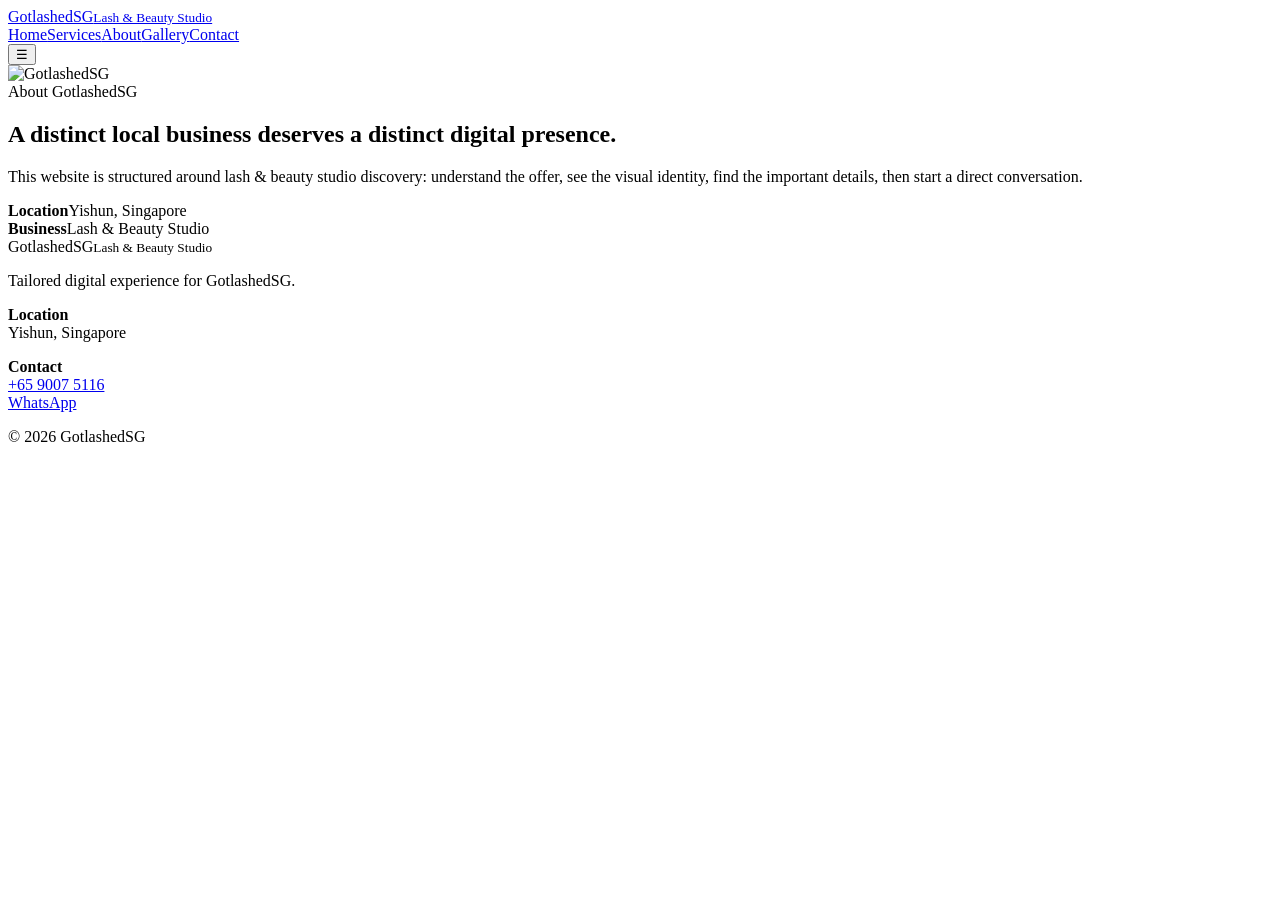
==== about.html @ 66adaed6 "Build GotlashedSG multi-page website" ====
<!doctype html><html><head><meta charset="utf-8"><meta name="viewport" content="width=device-width,initial-scale=1"><meta name="theme-color" content="#090a0c"><title>GotlashedSG — about</title><link rel="stylesheet" href="styles.css"></head><body style="--a:#f8b4c6"><header class="nav"><div class="wrap navin"><a class="brand" href="index.html">GotlashedSG<small>Lash & Beauty Studio</small></a><nav class="links"><a href="index.html">Home</a><a href="services.html">Services</a><a href="about.html">About</a><a href="gallery.html">Gallery</a><a href="contact.html">Contact</a></nav><button class="menu">☰</button></div></header><main><section><div class="wrap split"><div class="panel wipe"><img src="https://images.unsplash.com/photo-1604654894610-df63bc536371?auto=format&fit=crop&w=1800&q=85" alt="GotlashedSG"></div><div class="panel copy reveal"><div class="ey">About GotlashedSG</div><h2>A distinct local business deserves a distinct digital presence.</h2><p>This website is structured around lash & beauty studio discovery: understand the offer, see the visual identity, find the important details, then start a direct conversation.</p><div class="facts"><div class="fact"><b>Location</b><span>Yishun, Singapore</span></div><div class="fact"><b>Business</b><span>Lash & Beauty Studio</span></div></div></div></div></section></main><footer class="footer"><div class="wrap foot"><div><div class="brand">GotlashedSG<small>Lash & Beauty Studio</small></div><p>Tailored digital experience for GotlashedSG.</p></div><div><p><b>Location</b><br>Yishun, Singapore</p></div><div><p><b>Contact</b><br><a href="tel:+65 9007 5116">+65 9007 5116</a><br><a href="https://wa.me/6590075116?text=Hi GotlashedSG, I'd like to enquire." target="_blank">WhatsApp</a></p></div></div><div class="wrap copyr">© 2026 GotlashedSG</div></footer><script src="script.js"></script></body></html>
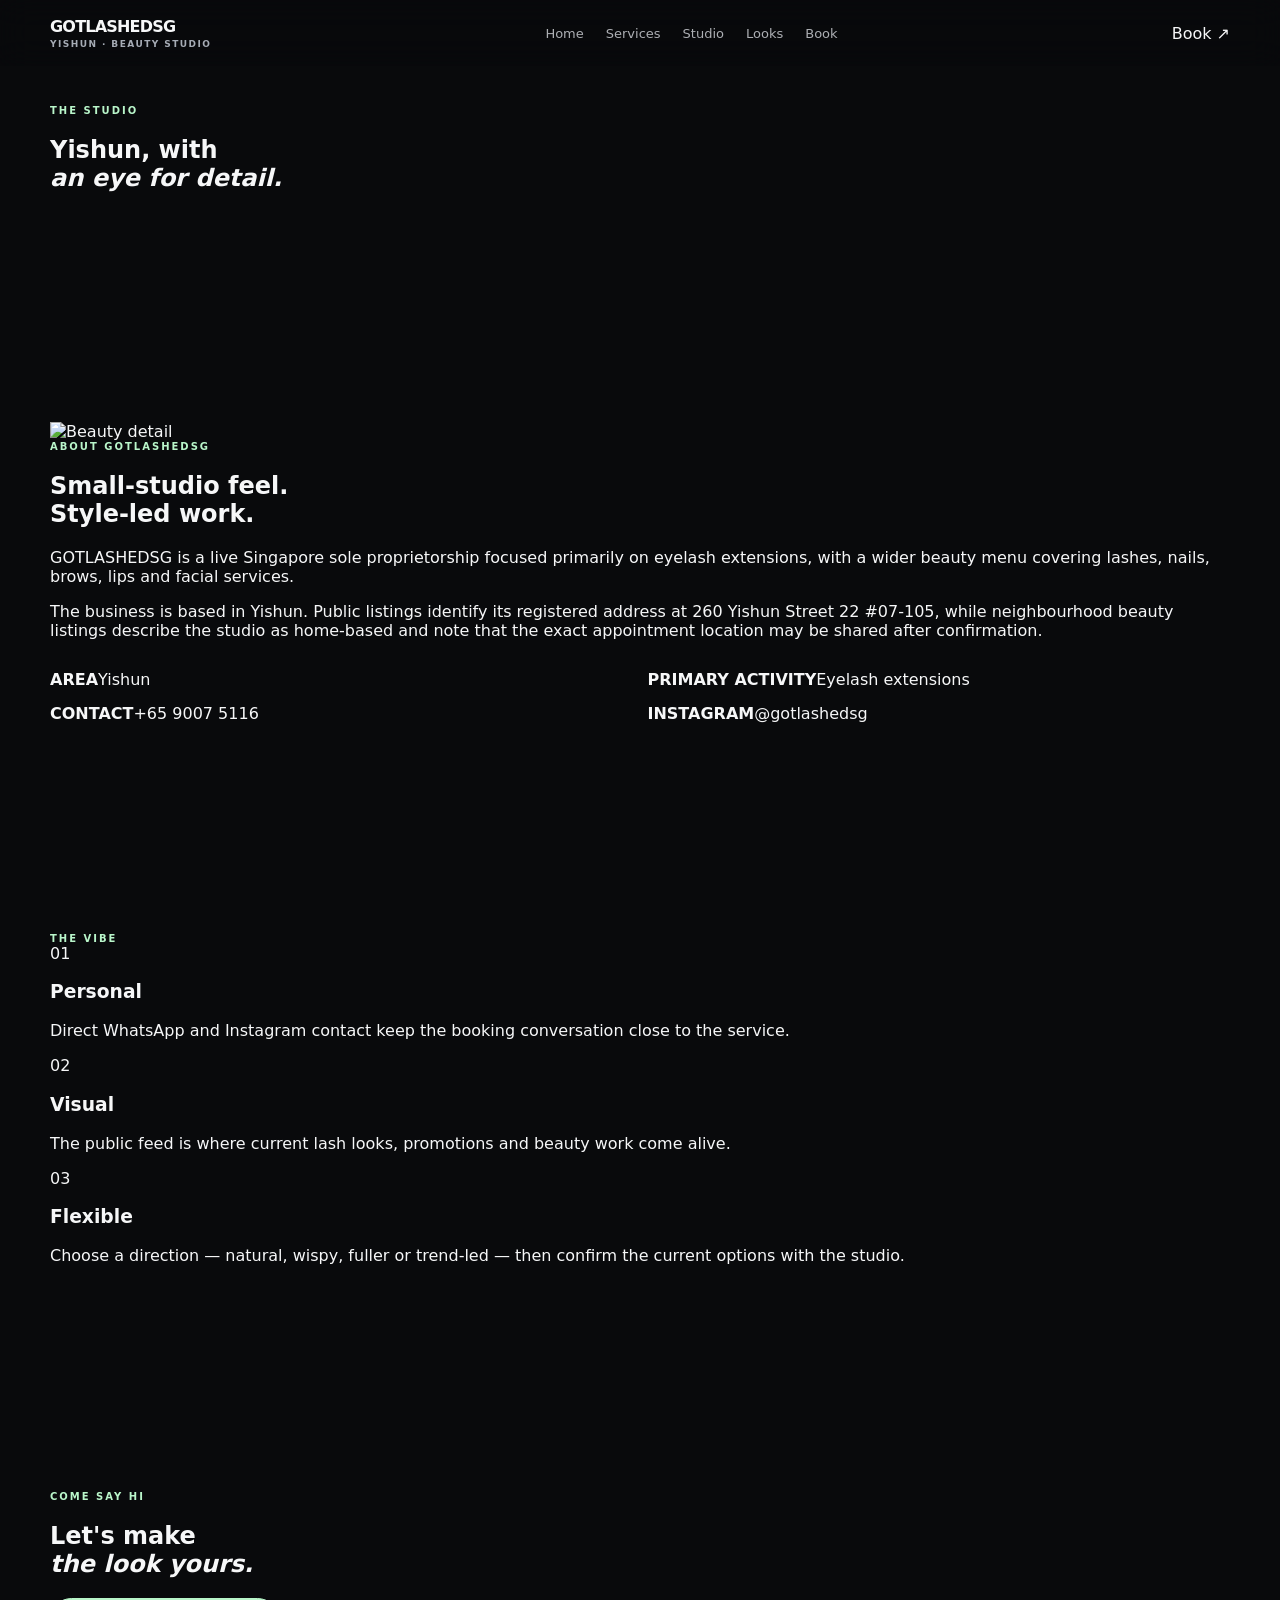
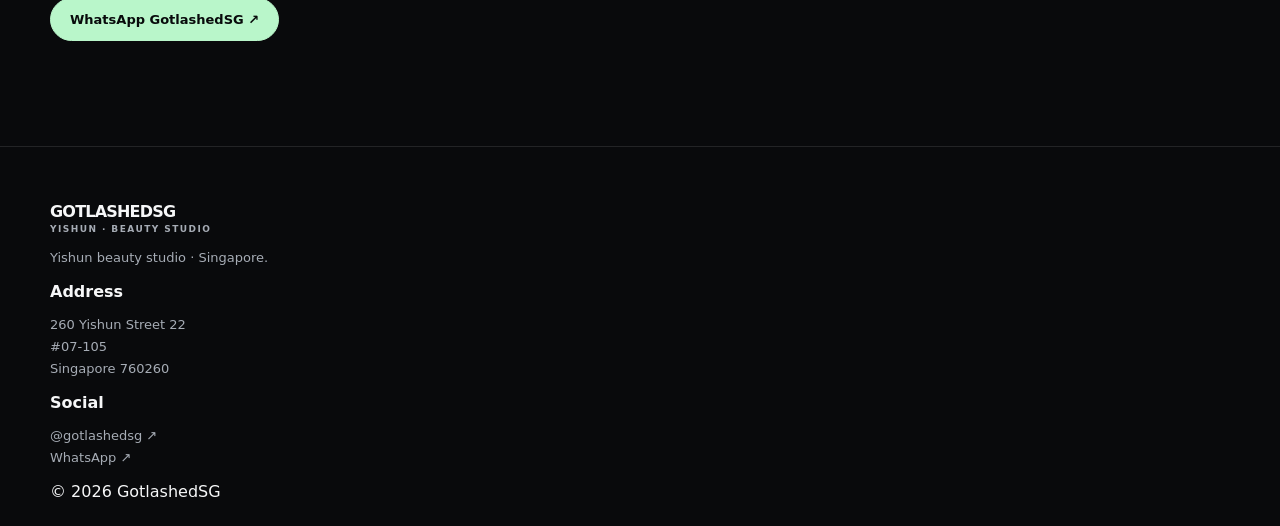
==== commit c949c842: "Rebuild S2 — tailor GotlashedSG experience" ====
--- a/about.html
+++ b/about.html
@@ -1 +1 @@
-<!doctype html><html><head><meta charset="utf-8"><meta name="viewport" content="width=device-width,initial-scale=1"><meta name="theme-color" content="#090a0c"><title>GotlashedSG — about</title><link rel="stylesheet" href="styles.css"></head><body style="--a:#f8b4c6"><header class="nav"><div class="wrap navin"><a class="brand" href="index.html">GotlashedSG<small>Lash & Beauty Studio</small></a><nav class="links"><a href="index.html">Home</a><a href="services.html">Services</a><a href="about.html">About</a><a href="gallery.html">Gallery</a><a href="contact.html">Contact</a></nav><button class="menu">☰</button></div></header><main><section><div class="wrap split"><div class="panel wipe"><img src="https://images.unsplash.com/photo-1604654894610-df63bc536371?auto=format&fit=crop&w=1800&q=85" alt="GotlashedSG"></div><div class="panel copy reveal"><div class="ey">About GotlashedSG</div><h2>A distinct local business deserves a distinct digital presence.</h2><p>This website is structured around lash & beauty studio discovery: understand the offer, see the visual identity, find the important details, then start a direct conversation.</p><div class="facts"><div class="fact"><b>Location</b><span>Yishun, Singapore</span></div><div class="fact"><b>Business</b><span>Lash & Beauty Studio</span></div></div></div></div></section></main><footer class="footer"><div class="wrap foot"><div><div class="brand">GotlashedSG<small>Lash & Beauty Studio</small></div><p>Tailored digital experience for GotlashedSG.</p></div><div><p><b>Location</b><br>Yishun, Singapore</p></div><div><p><b>Contact</b><br><a href="tel:+65 9007 5116">+65 9007 5116</a><br><a href="https://wa.me/6590075116?text=Hi GotlashedSG, I'd like to enquire." target="_blank">WhatsApp</a></p></div></div><div class="wrap copyr">© 2026 GotlashedSG</div></footer><script src="script.js"></script></body></html>+<!doctype html><html lang="en"><head><meta charset="utf-8"><meta name="viewport" content="width=device-width,initial-scale=1"><meta name="theme-color" content="#120b12"><title>GotlashedSG — Studio</title><link rel="stylesheet" href="styles.css"></head><body><div class="grain"></div><header class="nav"><div class="wrap navin"><a class="brand" href="index.html"><span>GOTLASHED<span class="dot">SG</span></span><small>Yishun · Beauty Studio</small></a><nav class="links"><a href="index.html">Home</a><a href="services.html">Services</a><a class="active" href="about.html">Studio</a><a href="gallery.html">Looks</a><a href="contact.html">Book</a></nav><a class="navbook" href="https://wa.me/6590075116?text=Hi%20GotlashedSG%2C%20I%27d%20like%20to%20book." target="_blank" rel="noopener">Book <span>↗</span></a><button class="menu" aria-label="Open menu">☰</button></div></header><main><section class="page-hero compact"><div class="wrap"><div class="ey reveal">THE STUDIO</div><h1 class="reveal">Yishun, with<br><em>an eye for detail.</em></h1></div></section><section class="studio-story"><div class="wrap story-grid"><div class="story-image reveal"><img src="https://images.unsplash.com/photo-1487412912498-0447578fcca8?auto=format&fit=crop&w=1200&q=85" alt="Beauty detail"></div><div class="story-copy reveal"><div class="ey">ABOUT GOTLASHEDSG</div><h2>Small-studio feel.<br>Style-led work.</h2><p>GOTLASHEDSG is a live Singapore sole proprietorship focused primarily on eyelash extensions, with a wider beauty menu covering lashes, nails, brows, lips and facial services.</p><p>The business is based in Yishun. Public listings identify its registered address at 260 Yishun Street 22 #07-105, while neighbourhood beauty listings describe the studio as home-based and note that the exact appointment location may be shared after confirmation.</p><div class="facts"><div><b>AREA</b><span>Yishun</span></div><div><b>PRIMARY ACTIVITY</b><span>Eyelash extensions</span></div><div><b>CONTACT</b><span>+65 9007 5116</span></div><div><b>INSTAGRAM</b><span>@gotlashedsg</span></div></div></div></div></section><section class="values"><div class="wrap"><div class="ey reveal">THE VIBE</div><div class="value-grid"><div class="value reveal"><span>01</span><h3>Personal</h3><p>Direct WhatsApp and Instagram contact keep the booking conversation close to the service.</p></div><div class="value reveal"><span>02</span><h3>Visual</h3><p>The public feed is where current lash looks, promotions and beauty work come alive.</p></div><div class="value reveal"><span>03</span><h3>Flexible</h3><p>Choose a direction — natural, wispy, fuller or trend-led — then confirm the current options with the studio.</p></div></div></div></section><section class="final-cta"><div class="wrap cta-box reveal"><div class="ey">COME SAY HI</div><h2>Let's make<br><em>the look yours.</em></h2><a class="btn primary magnetic" href="https://wa.me/6590075116?text=Hi%20GotlashedSG%2C%20I%27d%20like%20to%20book%20an%20appointment." target="_blank" rel="noopener">WhatsApp GotlashedSG ↗</a></div></section></main><footer class="footer"><div class="wrap footer-grid"><div><div class="brand"><span>GOTLASHED<span class="dot">SG</span></span><small>Yishun · Beauty Studio</small></div><p>Yishun beauty studio · Singapore.</p></div><div><b>Address</b><p>260 Yishun Street 22<br>#07-105<br>Singapore 760260</p></div><div><b>Social</b><p><a href="https://www.instagram.com/gotlashedsg/" target="_blank" rel="noopener">@gotlashedsg ↗</a><br><a href="https://wa.me/6590075116" target="_blank" rel="noopener">WhatsApp ↗</a></p></div></div><div class="wrap copyright">© 2026 GotlashedSG</div></footer><script src="script.js"></script></body></html>
--- a/styles.css
+++ b/styles.css
@@ -0,0 +1 @@
+:root{--bg:#090a0c;--card:#111419;--tx:#f6f7f8;--mut:#a6acb5;--line:#ffffff1b;--a:#b9f6ca;--max:1180px}*{box-sizing:border-box}html{scroll-behavior:smooth}body{margin:0;background:var(--bg);color:var(--tx);font-family:Inter,system-ui,sans-serif;overflow-x:hidden}a{color:inherit;text-decoration:none}.wrap{width:min(calc(100% - 36px),var(--max));margin:auto}.nav{position:fixed;z-index:9;inset:0 0 auto;padding:17px 0;background:#090a0c45;backdrop-filter:blur(16px);transition:.35s}.nav.sc{background:#090a0ced;border-bottom:1px solid var(--line)}.navin{display:flex;align-items:center;justify-content:space-between}.brand{font-weight:850;letter-spacing:-.05em}.brand small{display:block;color:var(--mut);font-size:9px;letter-spacing:.16em;text-transform:uppercase;margin-top:3px}.links{display:flex;gap:22px;font-size:13px}.links a{color:#d6d9de;opacity:.8}.links a:hover{color:var(--a);opacity:1}.menu{display:none;background:none;border:1px solid var(--line);color:#fff;border-radius:50%;width:42px;height:42px}.hero{min-height:100svh;position:relative;display:flex;align-items:end;overflow:hidden}.hero img{position:absolute;inset:0;width:100%;height:100%;object-fit:cover;filter:brightness(.62) saturate(.82);z-index:-2}.hero:after{content:'';position:absolute;inset:0;background:linear-gradient(90deg,#050607dd,#0506072b 70%),linear-gradient(0deg,#090a0c,transparent 42%);z-index:-1}.glow{position:absolute;width:45vw;height:45vw;border-radius:50%;background:var(--a);filter:blur(110px);opacity:.12;right:-12vw;top:8vh;animation:f 8s ease-in-out infinite}@keyframes f{50%{transform:translateY(25px) scale(1.08)}}.hero .wrap{padding:150px 0 78px}.ey{color:var(--a);font-size:10px;letter-spacing:.2em;text-transform:uppercase;font-weight:800}.hero h1{font-size:clamp(52px,9vw,112px);line-height:.88;letter-spacing:-.075em;max-width:920px;margin:18px 0 26px}.hero p{font-size:18px;line-height:1.65;color:#d0d4da;max-width:680px}.actions{display:flex;gap:12px;flex-wrap:wrap;margin-top:28px}.btn{display:inline-flex;padding:13px 19px;border:1px solid var(--line);border-radius:999px;background:#ffffff0b;font-size:13px;font-weight:750;transition:.3s}.btn:hover{transform:translateY(-3px)}.primary{background:var(--a);color:#080a0b;border-color:var(--a)}section{padding:105px 0}.head{display:flex;justify-content:space-between;gap:30px;align-items:end;margin-bottom:38px}.head h2{font-size:clamp(40px,6vw,72px);line-height:.9;letter-spacing:-.065em;margin:0}.head p{max-width:470px;color:var(--mut);line-height:1.75}.grid{display:grid;grid-template-columns:repeat(3,1fr);gap:15px}.card{min-height:215px;border:1px solid var(--line);border-radius:24px;padding:27px;background:linear-gradient(145deg,#ffffff0b,#ffffff03);position:relative;overflow:hidden;transition:.4s}.card:hover{transform:translateY(-7px);border-color:#ffffff3a}.card:after{content:'';position:absolute;width:130px;height:130px;border-radius:50%;background:var(--a);filter:blur(60px);opacity:.07;right:-60px;bottom:-60px}.num{font-size:10px;letter-spacing:.15em;color:var(--a);font-weight:800}.card h3{margin:42px 0 9px;font-size:21px}.card p{color:var(--mut);line-height:1.6;font-size:14px}.split{display:grid;grid-template-columns:1.05fr .95fr;gap:18px}.panel{border:1px solid var(--line);border-radius:28px;overflow:hidden;background:var(--card)}.panel img{width:100%;height:100%;min-height:430px;object-fit:cover}.copy{padding:46px}.copy h2{font-size:clamp(34px,5vw,58px);letter-spacing:-.06em;line-height:.95;margin:12px 0 20px}.copy p{color:var(--mut);line-height:1.8}.facts{display:grid;grid-template-columns:1fr 1fr;gap:15px;margin-top:30px}.fact{border-top:1px solid var(--line);padding-top:13px}.fact b{display:block;color:var(--mut);font-size:9px;letter-spacing:.15em;text-transform:uppercase;margin-bottom:6px}.gallery{display:grid;grid-template-columns:2fr 1fr 1fr;grid-auto-rows:250px;gap:12px}.gallery img{width:100%;height:100%;object-fit:cover;border-radius:19px}.gallery img:first-child{grid-row:span 2}.cta{padding:55px;border:1px solid var(--line);border-radius:30px;background:radial-gradient(circle at 85% 20%,#ffffff12,transparent 35%),var(--card)}.cta h2{font-size:clamp(42px,7vw,82px);letter-spacing:-.07em;line-height:.9;margin:12px 0 25px}.footer{border-top:1px solid var(--line);padding:55px 0 25px}.foot{display:grid;grid-template-columns:2fr 1fr 1fr;gap:30px}.footer p{color:var(--mut);font-size:13px;line-height:1.7}.copyr{margin-top:35px;padding-top:18px;border-top:1px solid var(--line);color:#686e78;font-size:10px}.reveal{opacity:0;transform:translateY(32px);transition:.85s cubic-bezier(.2,.7,.2,1)}.reveal.on{opacity:1;transform:none}.wipe{clip-path:inset(0 0 100% 0);transition:1s cubic-bezier(.77,0,.18,1)}.wipe.on{clip-path:inset(0)}@media(max-width:800px){.links{display:none}.menu{display:block}.nav.open .links{display:flex;position:absolute;top:70px;left:18px;right:18px;padding:18px;flex-direction:column;background:#111419;border:1px solid var(--line);border-radius:18px}.grid,.split,.foot{grid-template-columns:1fr}.head{display:block}.head p{margin-top:18px}.gallery{grid-template-columns:1fr 1fr;grid-auto-rows:180px}.gallery img:first-child{grid-column:span 2;grid-row:span 1}.copy{padding:30px}.facts{grid-template-columns:1fr}.hero h1{font-size:clamp(51px,15vw,85px)}section{padding:75px 0}}
